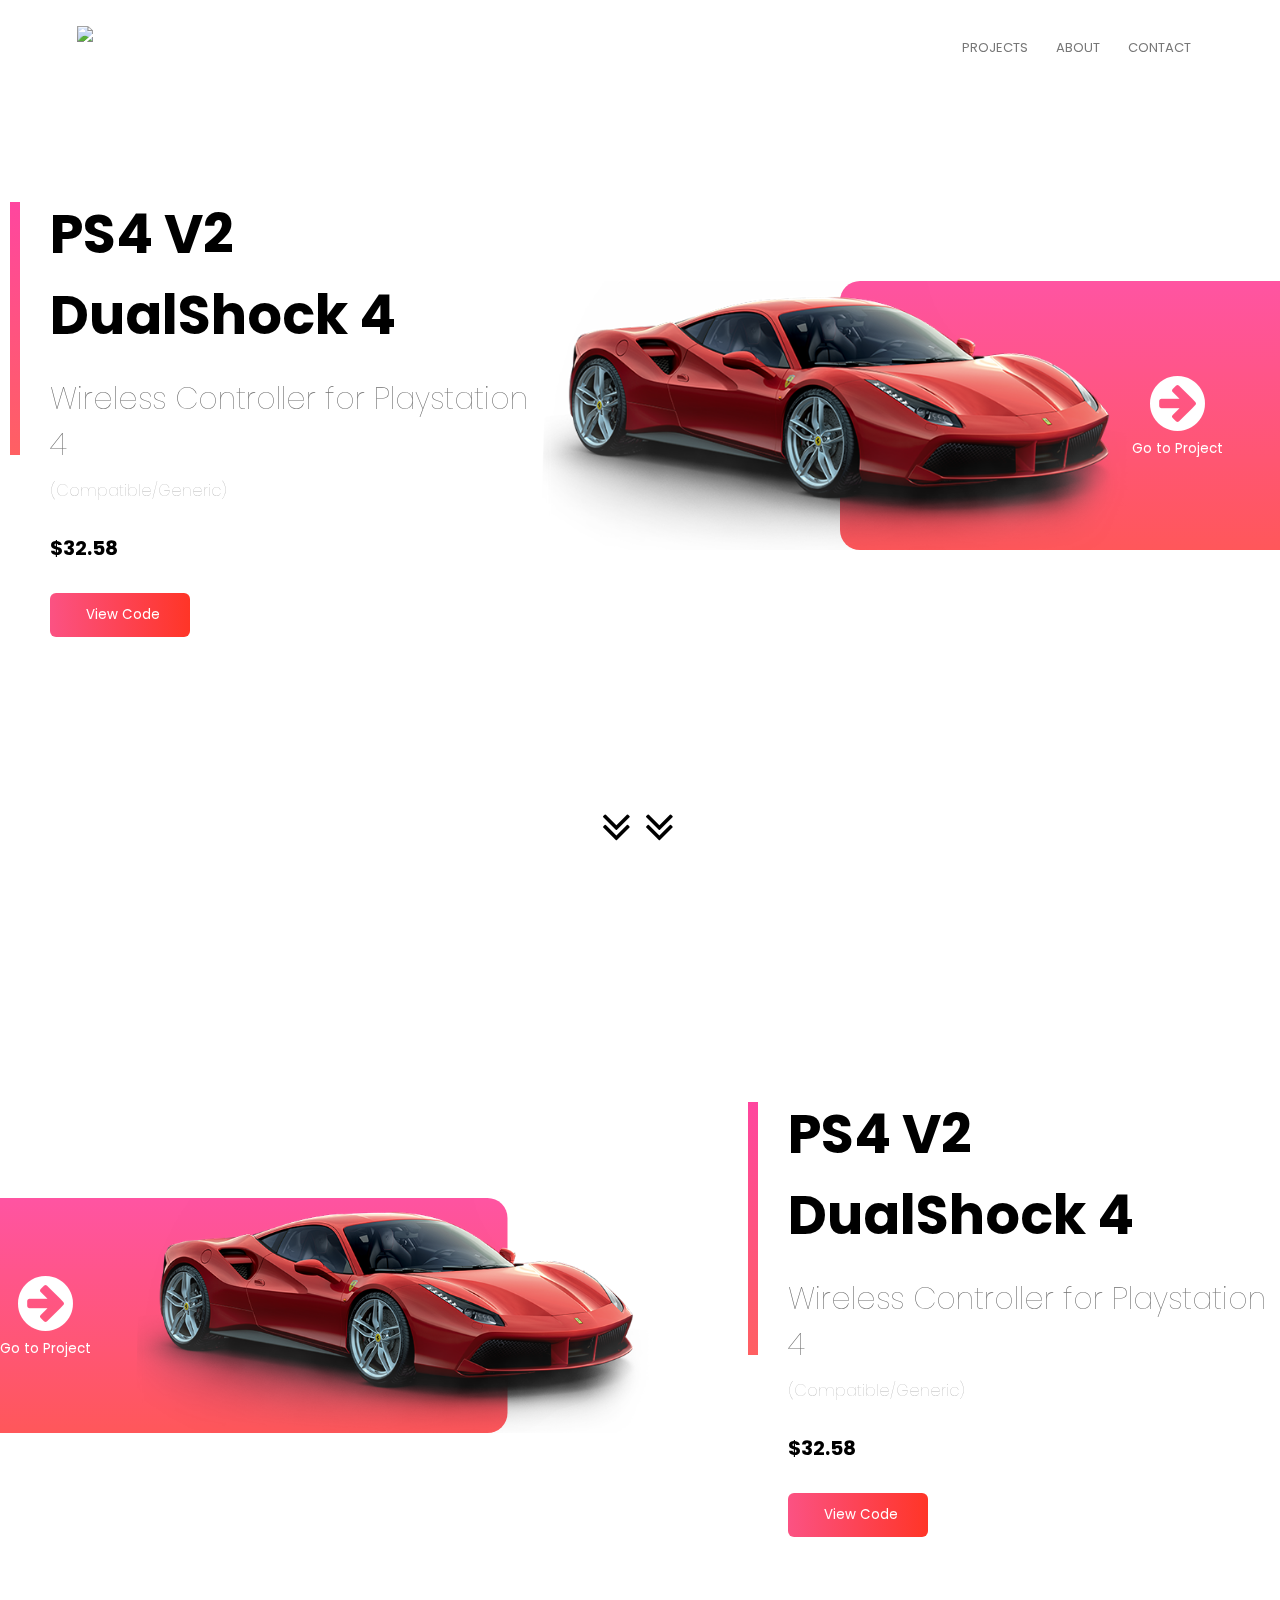
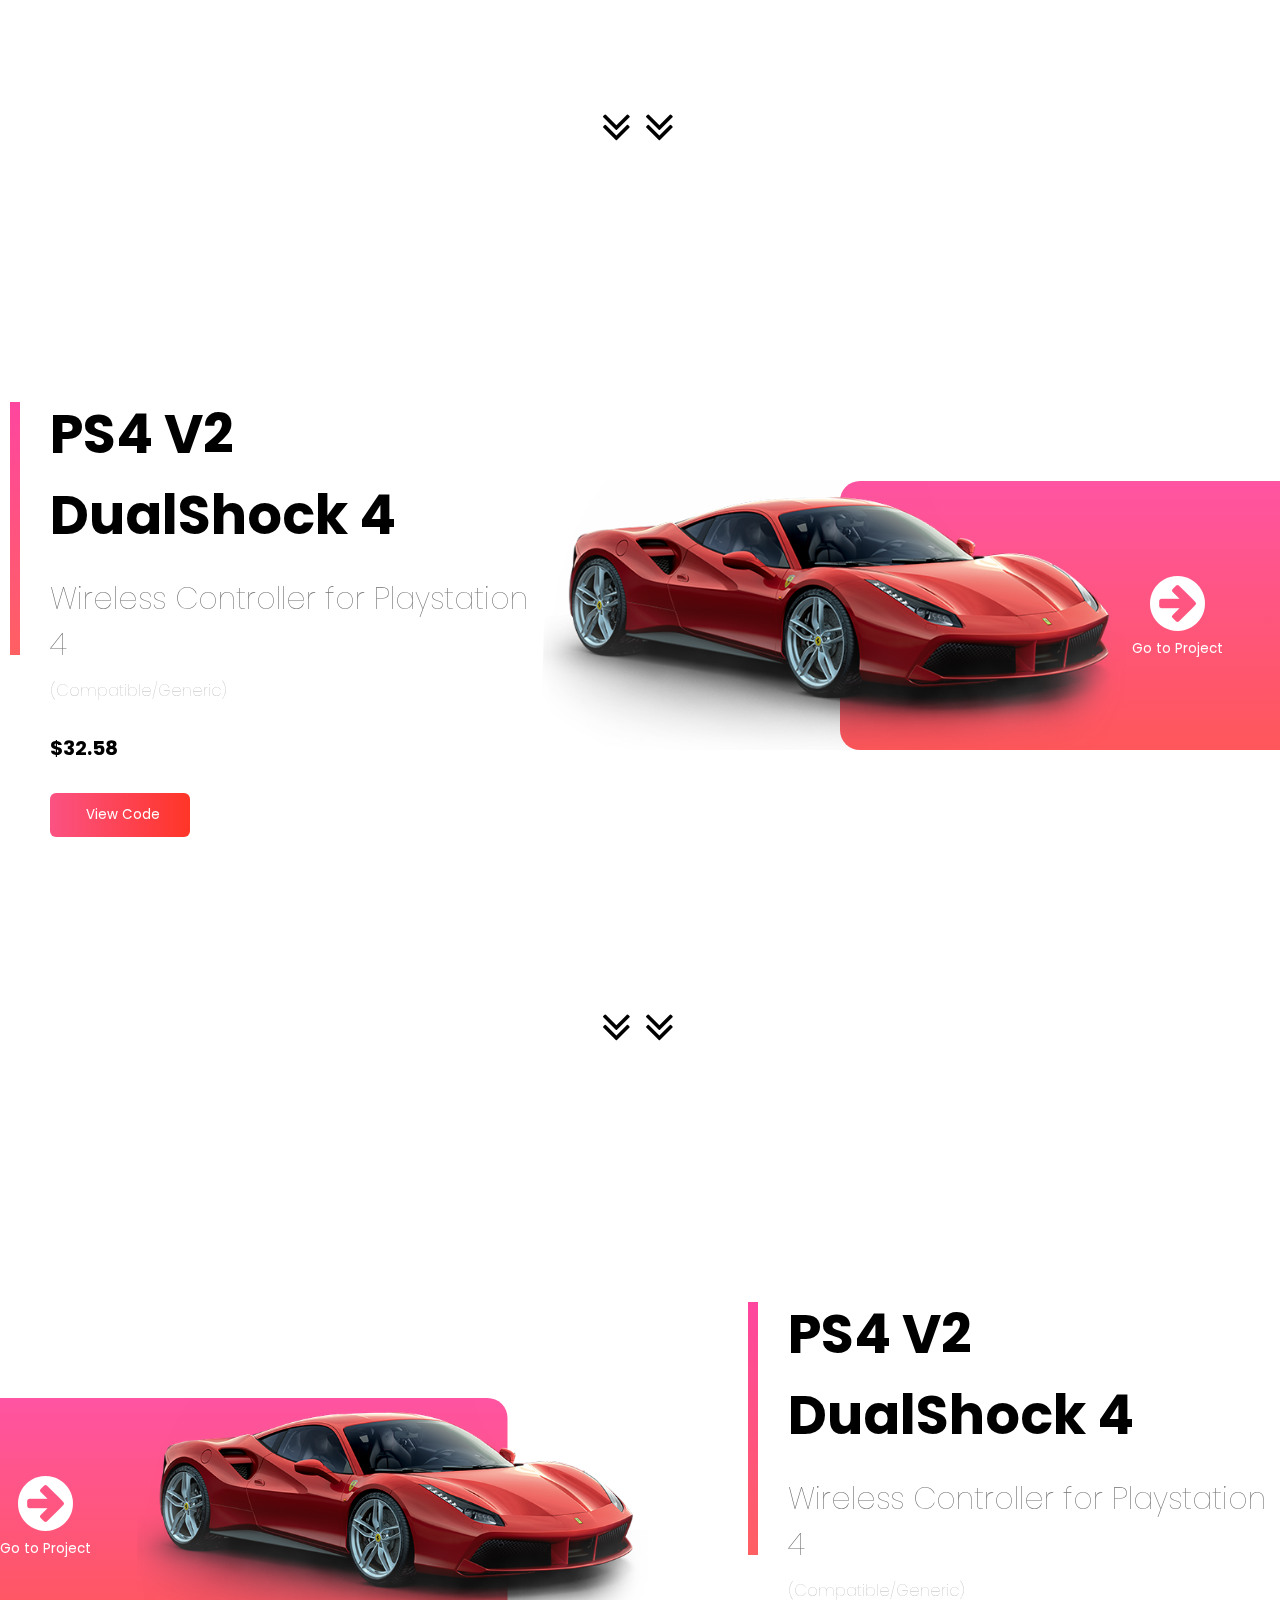
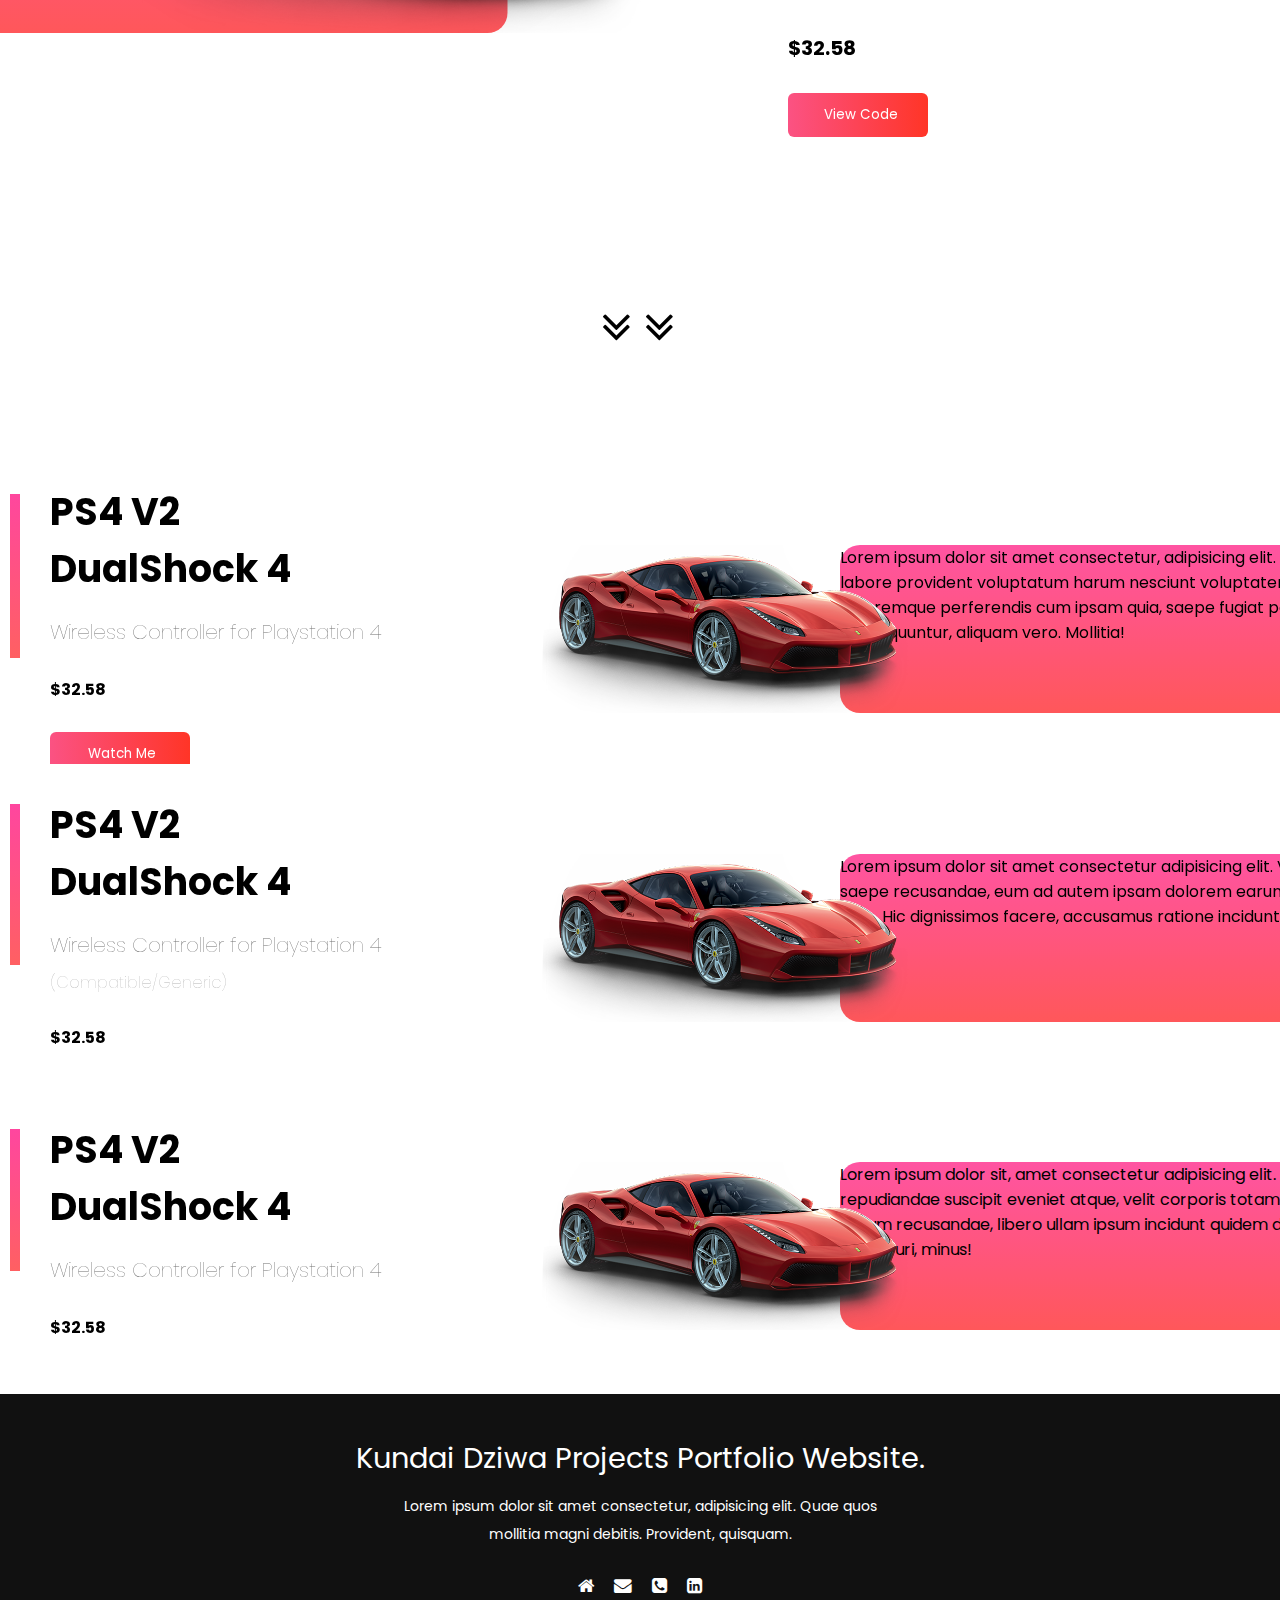
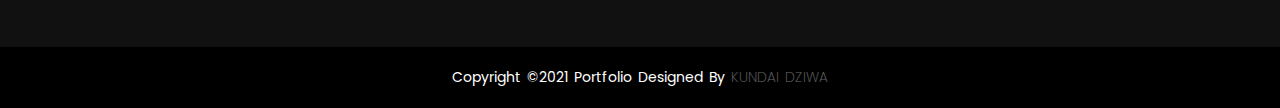
==== src/portfolio.html @ cc602b7a "Entire Protfolio structure complete, responsive as well. Just need to include valid content." ====
<!DOCTYPE html>
<html lang="en">
<head>
    <meta charset="UTF-8">
    <meta http-equiv="X-UA-Compatible" content="IE=edge">
    <meta name="viewport" content="width=device-width, initial-scale=1.0">
    <title>Portfolio</title>
    <link rel="stylesheet" href="port_style.css">
    <script src="port.js"></script>
    <!-- Icons -->
    <link rel="stylesheet" href="https://cdn.jsdelivr.net/npm/@fortawesome/fontawesome-free@5.15.3/css/fontawesome.min.css">
    <link rel="stylesheet" href="https://cdnjs.cloudflare.com/ajax/libs/font-awesome/4.7.0/css/font-awesome.min.css">
    <!-- Fonts -->
    <link rel="preconnect" href="https://fonts.googleapis.com"> 
    <link rel="preconnect" href="https://fonts.gstatic.com" crossorigin> 
    <link href="https://fonts.googleapis.com/css2?family=Poppins:ital,wght@0,300;1,400&display=swap" rel="stylesheet">
</head>
<body>
    <!-- Nav Bar -->
    <nav>
        <a href="index.html"><img src="/Images/icons/home.png"></a>
        <div class="nav-links">
            <ul id="menuList">
                <li><a href="">PROJECTS</a></li>
                <li><a href="">ABOUT</a></li>
                <li><a href="">CONTACT</a></li>
            </ul>
        </div>
        <i class="fa fa-bars" aria-hidden="true" onclick="toggleMenu();"></i>
    </nav>
    <section class="Projects proj1">
        <div class="row">
            <div class="col-1">
                <h2>PS4 V2<br>DualShock 4</h2>
                <h3>Wireless Controller for Playstation 4</h3>
                <p>(Compatible/Generic)</p>
                <h4>$32.58</h4>
                <button class="proj-btn" type="button">View Code<i class="fa fa-github" aria-hidden="true"></i></button>
            </div>
            <div class="col-2">
                <img src="../Images/ferrari.png" class="car">
                <div class="color-box"></div>
                <div class="try-btn">
                    <i class="fa fa-arrow-circle-right" aria-hidden="true"></i>
                    <p><small>Go to Project</small></p>
                </div>
            </div>
        </div>
        <div class="next-btn">
            <i class="fa fa-angle-double-down" aria-hidden="true"></i>
            <i class="fa fa-angle-double-down" aria-hidden="true"></i>
        </div>
    </section>
    <section class="Projects proj2">
        <div class="row">
            <div class="col1-rev">
                <h2>PS4 V2<br>DualShock 4</h2>
                <h3>Wireless Controller for Playstation 4</h3>
                <p>(Compatible/Generic)</p>
                <h4>$32.58</h4>
                <button class="proj-btn" type="button">View Code<i class="fa fa-github" aria-hidden="true"></i></button>
            </div>
            <div class="col2-rev">
                <img src="../Images/ferrari.png" class="car">
                <div class="color-box"></div>
                <div class="try-btn">
                    <i class="fa fa-arrow-circle-right" aria-hidden="true"></i>
                    <p><small>Go to Project</small></p>
                </div>
            </div>
        </div>
        <div class="next-btn nb2">
            <i class="fa fa-angle-double-down" aria-hidden="true"></i>
            <i class="fa fa-angle-double-down" aria-hidden="true"></i>
        </div>
    </section>
    <section class="Projects proj3">
        <div class="row">
            <div class="col-1">
                <h2>PS4 V2<br>DualShock 4</h2>
                <h3>Wireless Controller for Playstation 4</h3>
                <p>(Compatible/Generic)</p>
                <h4>$32.58</h4>
                <button class="proj-btn" type="button">View Code<i class="fa fa-github" aria-hidden="true"></i></button>
            </div>
            <div class="col-2">
                <img src="../Images/ferrari.png" class="car">
                <div class="color-box"></div>
                <div class="try-btn">
                    <i class="fa fa-arrow-circle-right" aria-hidden="true"></i>
                    <p><small>Go to Project</small></p>
                </div>
            </div>
        </div>
        <div class="next-btn nb3">
            <i class="fa fa-angle-double-down" aria-hidden="true"></i>
            <i class="fa fa-angle-double-down" aria-hidden="true"></i>
        </div>
    </section>
    <section class="Projects proj4">
        <div class="row">
            <div class="col1-rev">
                <h2>PS4 V2<br>DualShock 4</h2>
                <h3>Wireless Controller for Playstation 4</h3>
                <p>(Compatible/Generic)</p>
                <h4>$32.58</h4>
                <button class="proj-btn" type="button">View Code<i class="fa fa-github" aria-hidden="true"></i></button>
            </div>
            <div class="col2-rev">
                <img src="../Images/ferrari.png" class="car">
                <div class="color-box"></div>
                <div class="try-btn">
                    <i class="fa fa-arrow-circle-right" aria-hidden="true"></i>
                    <p><small>Go to Project</small></p>
                </div>
            </div>
        </div>
        <div class="next-btn nb4">
            <i class="fa fa-angle-double-down" aria-hidden="true"></i>
            <i class="fa fa-angle-double-down" aria-hidden="true"></i>
        </div>
    </section>
    <section class="Projects about">
        <div class="row-about soc-row">
            <div class="col-desc">
                <h2>PS4 V2<br>DualShock 4</h2>
                <h3>Wireless Controller for Playstation 4</h3>
                <h4>$32.58</h4>
                <button class="watch-btn" type="button">Watch Me<i class="fa fa-youtube-play" aria-hidden="true"></i></button>
            </div>
            <div class="col-info">
                <img src="../Images/ferrari.png" class="car">
                <div class="color-box">
                    <p>Lorem ipsum dolor sit amet consectetur, adipisicing elit. Ex necessitatibus labore provident voluptatum harum nesciunt voluptatem similique iure, doloremque perferendis cum ipsam quia, saepe fugiat pariatur consequuntur, aliquam vero. Mollitia!</p>
                </div>
            </div>
        </div>
        <div class="row-about engg-row">
            <div class="col-desc">
                <h2>PS4 V2<br>DualShock 4</h2>
                <h3>Wireless Controller for Playstation 4</h3>
                <p>(Compatible/Generic)</p>
                <h4>$32.58</h4>
            </div>
            <div class="col-info">
                <img src="../Images/ferrari.png" class="car">
                <div class="color-box">
                    <p>Lorem ipsum dolor sit amet consectetur adipisicing elit. Velit repellat saepe recusandae, eum ad autem ipsam dolorem earum maxime vero alias. Hic dignissimos facere, accusamus ratione incidunt architecto ex in.</p>
                </div>
            </div>
        </div>
        <div class="row-about hob-row">
            <div class="col-desc">
                <h2>PS4 V2<br>DualShock 4</h2>
                <h3>Wireless Controller for Playstation 4</h3>
                <h4>$32.58</h4>
            </div>
            <div class="col-info">
                <img src="../Images/ferrari.png" class="car">
                <div class="color-box">
                    <p>Lorem ipsum dolor sit, amet consectetur adipisicing elit. Minima ea repudiandae suscipit eveniet atque, velit corporis totam est provident harum recusandae, libero ullam ipsum incidunt quidem doloribus dolore! Excepturi, minus!</p>
                </div>
            </div>
        </div>
    </section>

    <!-- Footer section -->
    <footer>
        <div class="footer-content" id="foot">
            <h3>Kundai Dziwa Projects Portfolio Website.</h3>
            <p>Lorem ipsum dolor sit amet consectetur, adipisicing elit. Quae quos mollitia magni debitis. Provident, quisquam.</p>
            <ul class="socials">
                <li><a href="#"><i class="fa fa-home" aria-hidden="true"></i></a></li>
                <li><a href="#"><i class="fa fa-envelope" aria-hidden="true"></i></a></li>
                <li><a href="#"><i class="fa fa-phone-square" aria-hidden="true"></i></a></li>
                <li><a href="#"><i class="fa fa-linkedin-square" aria-hidden="true"></i></a></li>
            </ul>
        </div>
        <div class="footer-bottom">
            <p>copyright &copy;2021 Portfolio Designed by <span>Kundai Dziwa</p>
        </div>
    </footer>
</body>
</html>
---- src/port_style.css ----
*{
    margin: 0;
    padding: 0;
    font-family: 'Poppins', sans-serif;
}

/* ----- Navigation bar ----- */
nav img{
    width: 50px;
    position: fixed;
    z-index: 10;
}
nav{
    display: flex;
    padding: 2% 6%;
    justify-content: space-between;
}
.nav-links{
    flex: 1;
    text-align: right;
    z-index: 15;
}
.nav-links ul li{
    list-style: none;
    display: inline-block;
    padding: 8px 12px;
    position: relative;
}
.nav-links ul li a{
    color: #777;
    text-decoration: none;
    font-size: 13px;
}
.nav-links ul li::after{
    content: '';
    width: 0%;
    height: 2px;
    background: #ff5ea2;
    display: block;
    margin: auto;
    transition: 0.5s;
}
.nav-links ul li:hover::after{
    width: 100%;
}
nav .fa-bars{
    display: none;
}

/* ---------------------------- */
/* ----- Projects Section ----- */
/* ---------------------------- */

/* Project 1 */
.Projects{
    width: 100%;
    height: 100vh;
    overflow: hidden
}
.row{
    display: flex;
    justify-content: space-between;
    align-items: center;
    margin: 100px 0;
    overflow-x: hidden;
}
.col-1{
    flex-basis: 40%;
    position: relative;
    margin-left: 3.125rem;
}
.col-1 h2{
    font-size: 3.375rem;
}
.col-1 h3{
    font-size: 1.875rem;
    color: #707070;
    font-weight: 100;
    margin: 1.25rem 0 0.625rem;
}
.col-1 p{
    font-size: 1rem;
    color: #b7b7b7;
    font-weight: 100;
}
.col-1 h4{
    margin: 1.875rem 0;
    font-size: 1.25rem;
}
.proj-btn {
    width: 8.75rem;
    border: 0;
    padding: 0.75rem 0.625rem;
    outline: none;
    color: #fff;
    background: linear-gradient(to right, #fb5283, #ff3527);
    border-radius: 6px;
    cursor: pointer;
    transition: width 0.5s;
}
.proj-btn i{
    font-size: 1rem;
    margin-left: -1.25rem;
    visibility: hidden;
}
.proj-btn:hover i{
    visibility: visible;
    margin-left: 1.25rem;
}
.proj-btn:hover{
    width: 10rem;
}
.col-1::after{
    content: '';
    width: 0.625rem;
    height: 57%;
    background: linear-gradient(#ff469f, #ff6062);
    position: absolute;
    left: -2.5rem;
    top: 0.5rem;
}
.col-2{
    position: relative;
    flex-basis: 60%;
    display: flex;
    align-items: center;
}
.col-2 .car{
    width: 80%;
}
.color-box{
    position: absolute;
    right: 0;
    top: 0;
    background: linear-gradient(#ff54a2, #ff575a);
    border-radius: 20px 0 0 20px;
    height: 100%;
    width: 80%;
    z-index: -1;
    transform: translateX(9.375rem);
}
.try-btn{
    color: #fff;
    text-align: center;
    cursor: pointer;
}
.try-btn i{
    font-size: 4rem;
}
.next-btn{
    text-align: center;
    letter-spacing: 0.25rem;
    cursor: pointer;
    width: 100%;
    position: absolute;
    bottom: 0;
    margin-bottom: 3rem;
}
.next-btn i{
    font-size: 3rem;
    transition: 0.5s ease-in-out;
}
.next-btn:hover i{
    color: #ff575a;
    font-size: 3.5rem;
}

@media only screen and (max-width:700px){
    .nav-links ul{
        width: 100%;
        background: linear-gradient(#ff54a2, #ff575a);
        position: absolute;
        top: 3.5rem;
        right: 0;
        z-index: 2;
    }
    .nav-links ul li{
        display: block;
        margin-top: 0.625rem;
        margin-bottom: 0.625rem;
    }
    .nav-links ul li a{
        color: #fff;
    }
    nav .fa-bars{
        display: block;
    }
    #menuList{
        max-height: 0rem;
        overflow: hidden;
        transition: 0.5s ease-in-out;
    }
    .row{
        flex-direction: column-reverse;
        margin: 3.125rem 0; 
    }
    .col-2{
        flex-basis: 100%;
        margin-bottom: 3.125rem;
    }
    .col-2 .car{
        width: 66%;
    }
    .color-box{
        transform: translateX(4.6875rem);
    }
    .col-1{
        flex-basis: 100%;
    }
    .col-1 h2{
        font-size: 2rem;
    }
}
/* Project 2 */
.col1-rev{
    flex-basis: 40%;
    position: relative;
    margin-left: 3.125rem;
    transform: translateX(150%);
}
.col1-rev h2{
    font-size: 3.375rem;
}
.col1-rev h3{
    font-size: 1.875rem;
    color: #707070;
    font-weight: 100;
    margin: 1.25rem 0 0.625rem;
}
.col1-rev p{
    font-size: 1rem;
    color: #b7b7b7;
    font-weight: 100;
}
.col1-rev h4{
    margin: 1.875rem 0;
    font-size: 1.25rem;
}
.col1-rev::after{
    content: '';
    width: 0.625rem;
    height: 57%;
    background: linear-gradient(#ff469f, #ff6062);
    position: absolute;
    left: -2.5rem;
    top: 0.5rem;
}
.col2-rev{
    position: relative;
    flex-basis: 60%;
    display: flex;
    align-items: center;
    transform: translateX(-125%);
}
.col2-rev .car{
    width: 70%;
    transform: translateX(100%);
}
.col2-rev .color-box{
    position: absolute;
    right: 0;
    top: 0;
    background: linear-gradient(#ff54a2, #ff575a);
    border-radius: 0 20px 20px 0;
    height: 100%;
    width: 80%;
    z-index: -1;
    transform: translateX(9.375rem);
}
.col2-rev .try-btn{
    color: #fff;
    text-align: center;
    cursor: pointer;
    transform: translateX(-150%);
}
.nb2{
    position: absolute;
    bottom: -100%;
}
@media only screen and (max-width:700px){
    .col2-rev{
        flex-basis: 100%;
        margin-bottom: 3.125rem;
    }
    .col2-rev .car{
        width: 66%;
    }
    .col2-rev .color-box{
        transform: translateX(4.6875rem);
    }
    .col1-rev{
        flex-basis: 100%;
    }
    .col1-rev h2{
        font-size: 2rem;
    }
}
/* Project 3 */
.nb3{
    position: absolute;
    bottom: -200%;
}
/* Project 4 */
.nb4{
    position: absolute;
    bottom: -300%;
}

/* ----------------- */
/* ----- About ----- */
/* ----------------- */
.row-about{
    display: flex;
    justify-content: space-between;
    align-items: center;
    overflow-x: hidden;
    position: relative;
    height: 30%;
    width: 100%;
    margin-bottom: 3%;
}
.col-desc{
    flex-basis: 40%;
    position: relative;
    margin-left: 3.125rem;
}
.col-desc h2{
    font-size: 2.375rem;
}
.col-desc h3{
    font-size: 1.275rem;
    color: #707070;
    font-weight: 100;
    margin: 1.25rem 0 0.625rem;
}
.col-desc p{
    font-size: 1rem;
    color: #b7b7b7;
    font-weight: 100;
}
.col-desc h4{
    margin: 1.875rem 0;
    font-size: 1rem;
}
.watch-btn {
    width: 8.75rem;
    border: 0;
    padding: 0.75rem 0.625rem;
    outline: none;
    color: #fff;
    background: linear-gradient(to right, #fb5283, #ff3527);
    border-radius: 6px;
    cursor: pointer;
    transition: width 0.5s;
}
.watch-btn i{
    font-size: 1rem;
    margin-left: -1.25rem;
    visibility: hidden;
}
.watch-btn:hover i{
    visibility: visible;
    margin-left: 1.25rem;
}
.watch-btn:hover{
    width: 10rem;
}
.col-desc::after{
    content: '';
    width: 0.625rem;
    height: 57%;
    background: linear-gradient(#ff469f, #ff6062);
    position: absolute;
    left: -2.5rem;
    top: 0.5rem;
}
.col-info{
    position: relative;
    flex-basis: 60%;
    display: flex;
    align-items: center;
}
.col-info .car{
    width: 50%;
}
.col-info .color-box{
    position: absolute;
    right: 0;
    top: 0;
    background: linear-gradient(#ff54a2, #ff575a);
    border-radius: 20px 0 0 20px;
    height: 100%;
    width: 80%;
    z-index: -1;
    transform: translateX(9.375rem);
}

/* ------------------- */
/* ----- Contact ----- */
/* ------------------- */
/* ----- Footer Section ----- */
footer{
    background: #111;
    height: auto;
    width: 100vw;
    padding-top: 40px;
    color: #fff;
    position:relative;
}
.footer-content{
    display: flex;
    align-items: center;
    justify-content: center;
    flex-direction: column;
    text-align: center;
}
.footer-content h3{
    font-size: 1.8rem;
    font-weight: 400;
    text-transform: capitalize;
    line-height: 3rem;
}
.footer-content p{
    max-width: 500px;
    margin: 10px auto;
    line-height: 28px;
    font-size: 14px;
}
.socials{
    list-style: none;
    display: flex;
    align-items: center;
    justify-content: center;
    margin: 1rem 0 3rem 0;
}
.socials li{
    margin: 0 10px;
}
.socials a{
    text-decoration: none;
    color: #fff;
}
.socials a i{
    font-size: 1.1rem;
    transition: color .4s ease;
}
.socials a:hover i{
    color: aqua;
}
.footer-bottom{
    background: #000;
    width: 100vw;
    padding: 20px 0;
    text-align: center;
}
.footer-bottom p{
    font-size: 14px;
    word-spacing: 2px;
    text-transform: capitalize;
}
.footer-bottom span{
    text-transform: uppercase;
    opacity: .4;
    font-weight: 200;
}
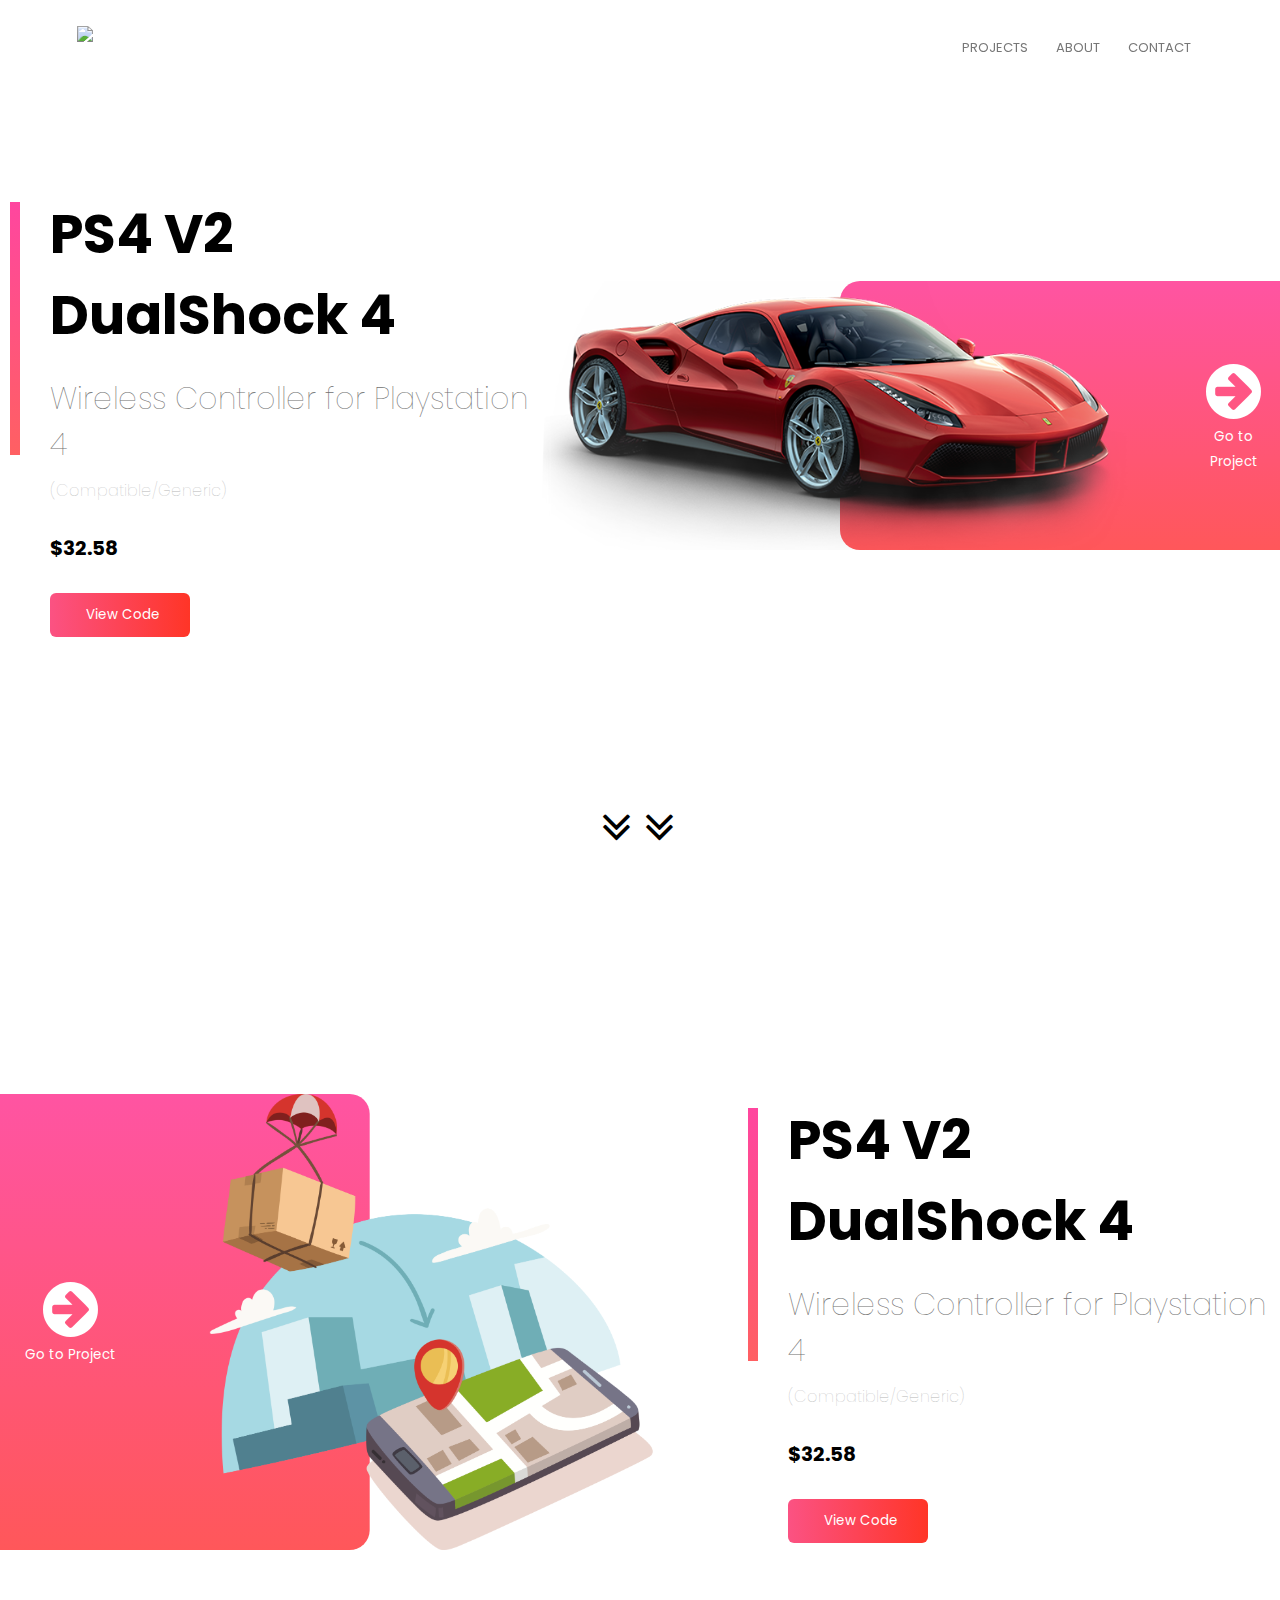
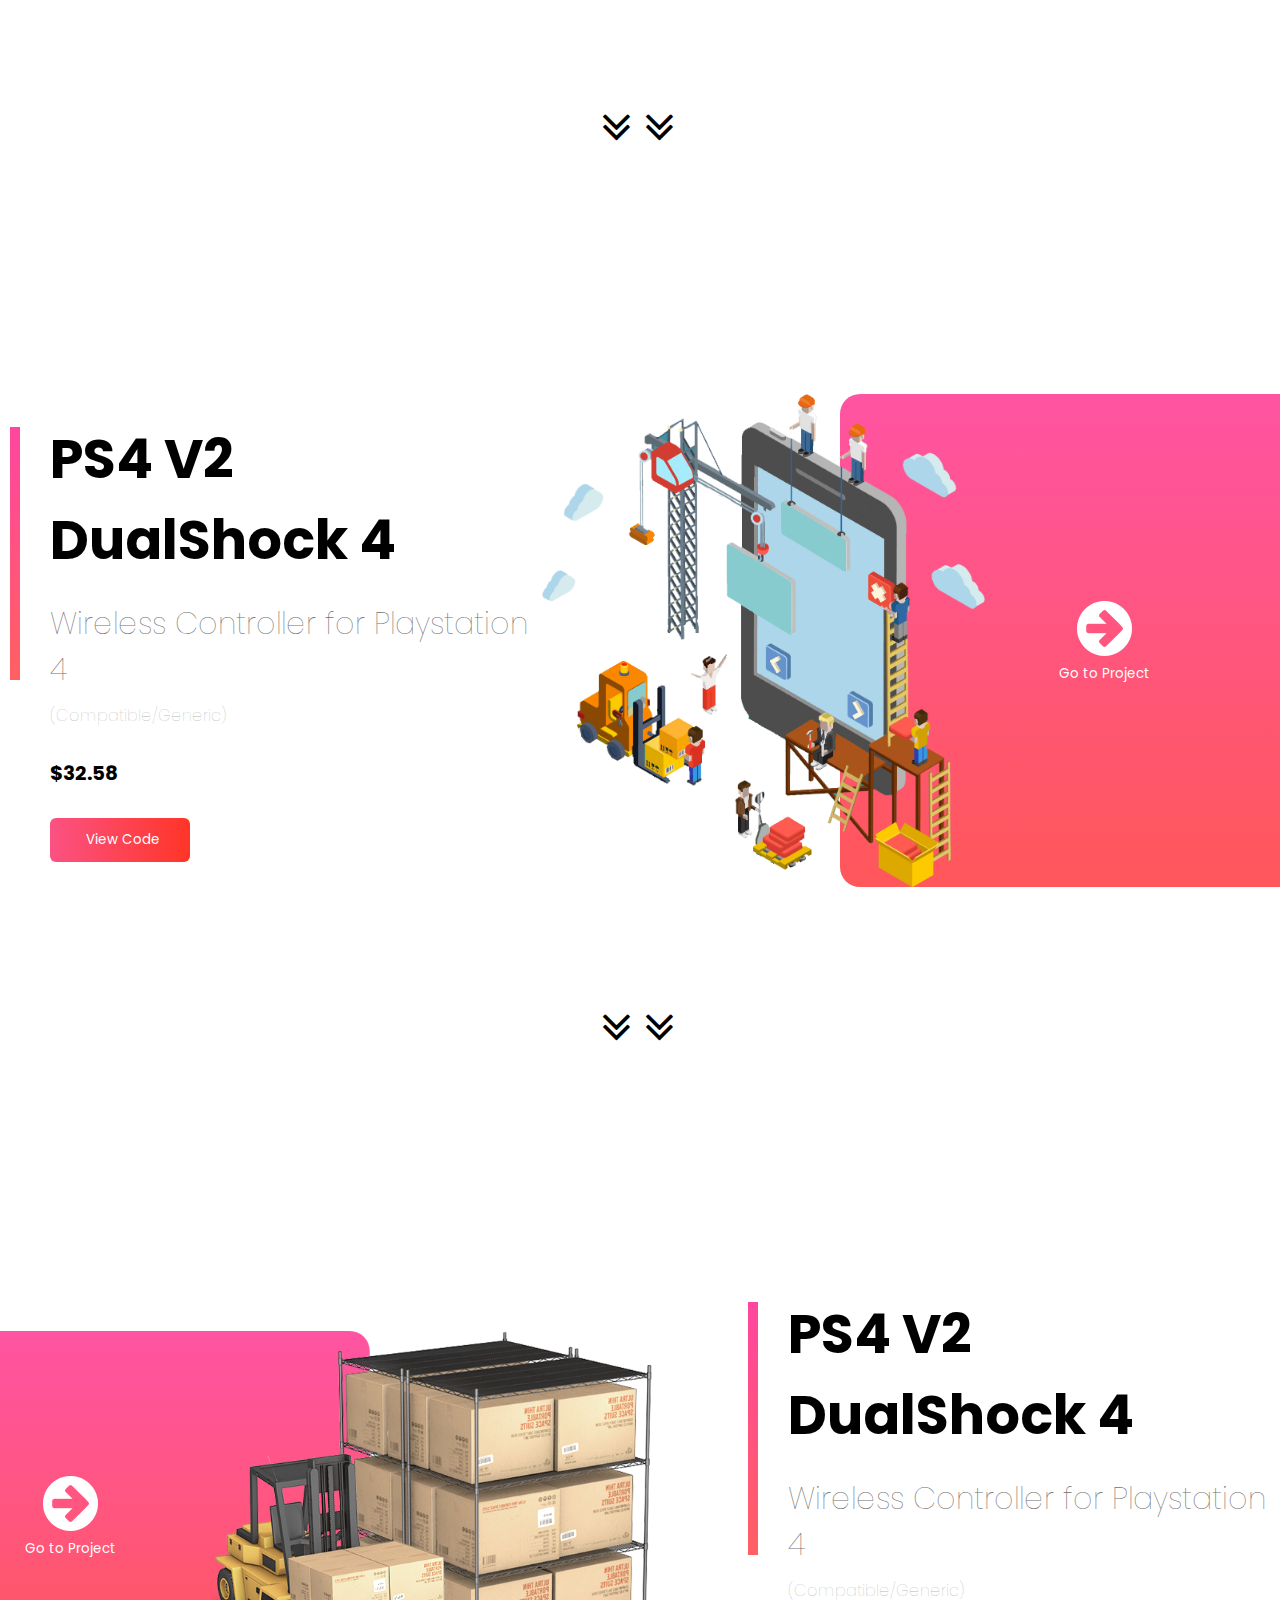
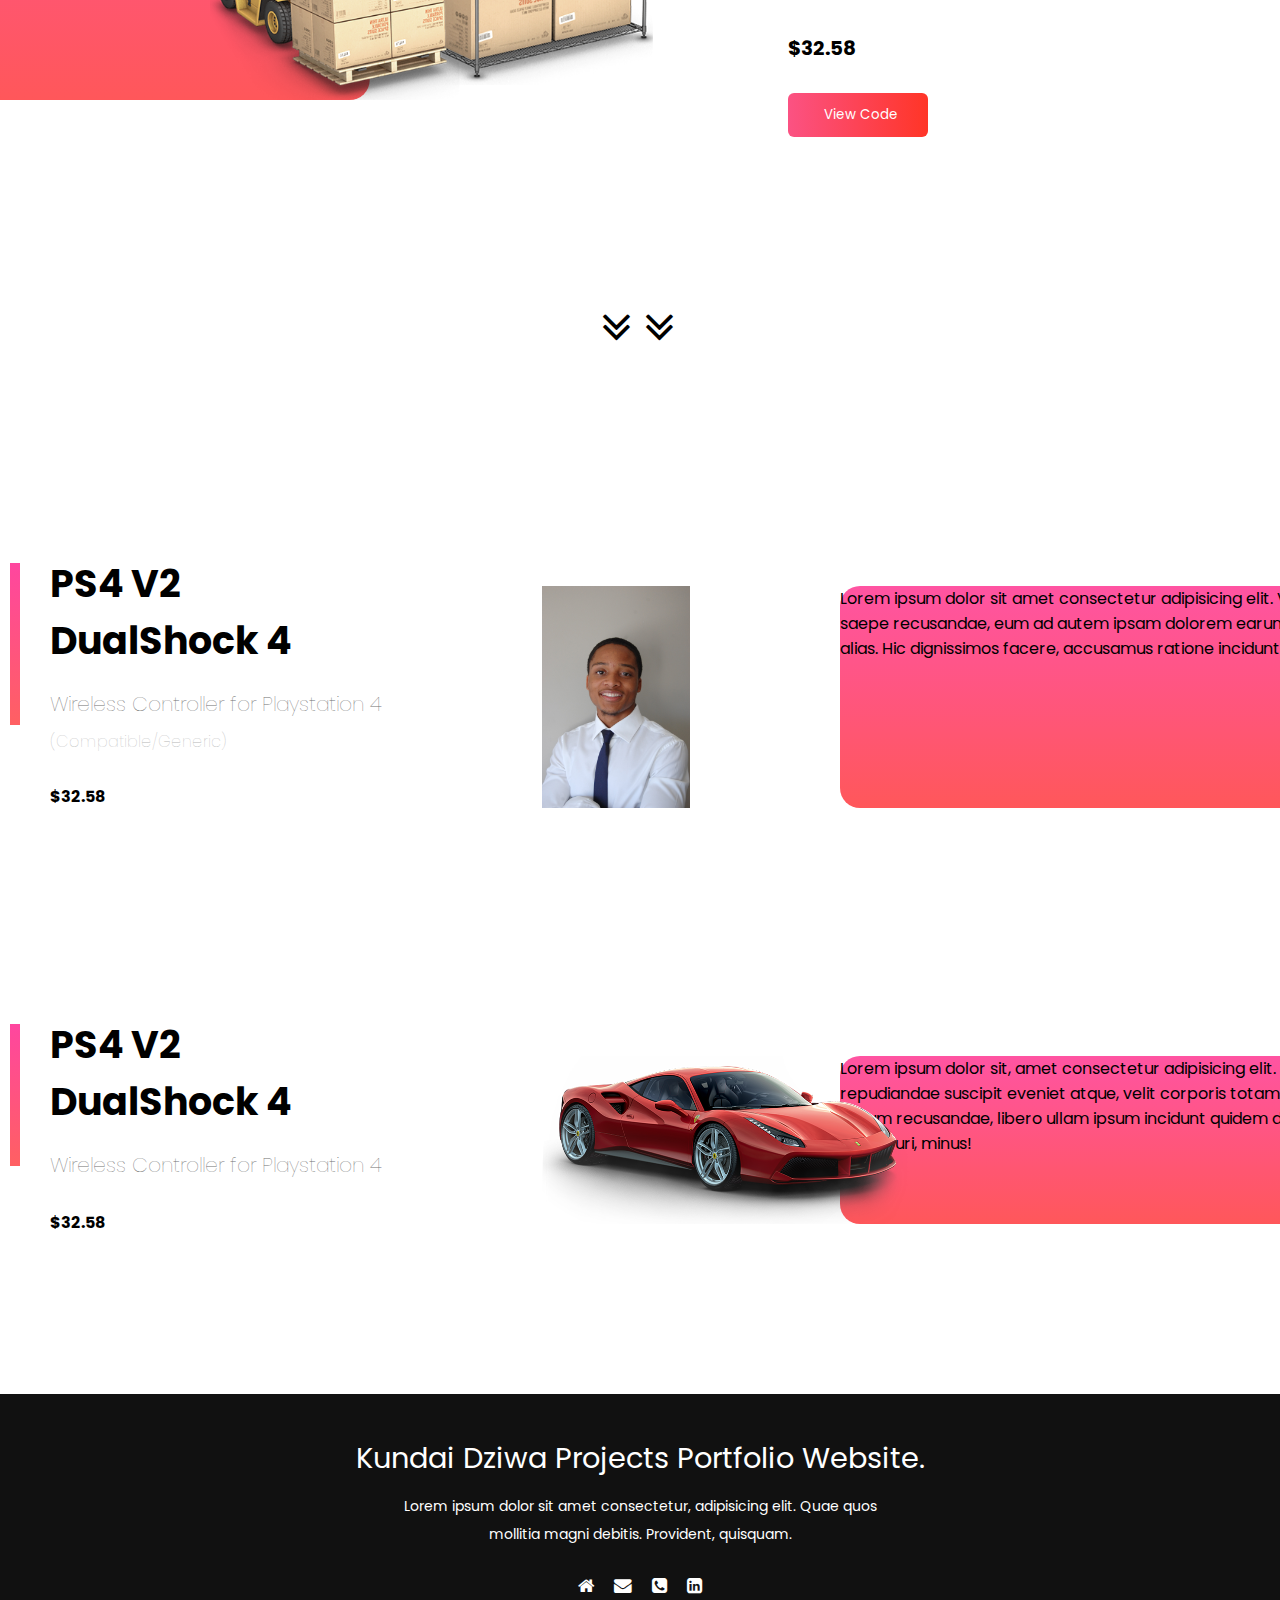
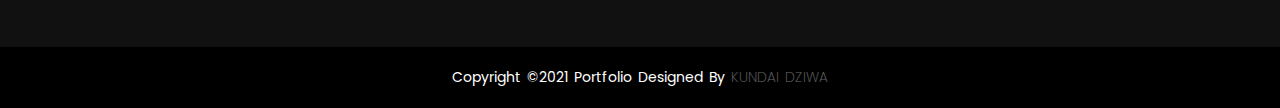
==== commit 4e4eb288: "Structure complete, just need to change lorem texts." ====
--- a/src/portfolio.html
+++ b/src/portfolio.html
@@ -28,6 +28,8 @@
         </div>
         <i class="fa fa-bars" aria-hidden="true" onclick="toggleMenu();"></i>
     </nav>
+
+    <!-- Sections for Projects -->
     <section class="Projects proj1">
         <div class="row">
             <div class="col-1">
@@ -40,7 +42,7 @@
             <div class="col-2">
                 <img src="../Images/ferrari.png" class="car">
                 <div class="color-box"></div>
-                <div class="try-btn">
+                <div class="try-btn try-dev">
                     <i class="fa fa-arrow-circle-right" aria-hidden="true"></i>
                     <p><small>Go to Project</small></p>
                 </div>
@@ -61,7 +63,7 @@
                 <button class="proj-btn" type="button">View Code<i class="fa fa-github" aria-hidden="true"></i></button>
             </div>
             <div class="col2-rev">
-                <img src="../Images/ferrari.png" class="car">
+                <img src="../Images/delivery.png" class="delivery">
                 <div class="color-box"></div>
                 <div class="try-btn">
                     <i class="fa fa-arrow-circle-right" aria-hidden="true"></i>
@@ -84,9 +86,9 @@
                 <button class="proj-btn" type="button">View Code<i class="fa fa-github" aria-hidden="true"></i></button>
             </div>
             <div class="col-2">
-                <img src="../Images/ferrari.png" class="car">
+                <img src="../Images/Phone_dev.png" class="dev">
                 <div class="color-box"></div>
-                <div class="try-btn">
+                <div class="try-btn try-dev">
                     <i class="fa fa-arrow-circle-right" aria-hidden="true"></i>
                     <p><small>Go to Project</small></p>
                 </div>
@@ -107,7 +109,7 @@
                 <button class="proj-btn" type="button">View Code<i class="fa fa-github" aria-hidden="true"></i></button>
             </div>
             <div class="col2-rev">
-                <img src="../Images/ferrari.png" class="car">
+                <img src="../Images/inventory.png" class="inventory">
                 <div class="color-box"></div>
                 <div class="try-btn">
                     <i class="fa fa-arrow-circle-right" aria-hidden="true"></i>
@@ -120,22 +122,9 @@
             <i class="fa fa-angle-double-down" aria-hidden="true"></i>
         </div>
     </section>
+    <!-- About section -->
     <section class="Projects about">
-        <div class="row-about soc-row">
-            <div class="col-desc">
-                <h2>PS4 V2<br>DualShock 4</h2>
-                <h3>Wireless Controller for Playstation 4</h3>
-                <h4>$32.58</h4>
-                <button class="watch-btn" type="button">Watch Me<i class="fa fa-youtube-play" aria-hidden="true"></i></button>
-            </div>
-            <div class="col-info">
-                <img src="../Images/ferrari.png" class="car">
-                <div class="color-box">
-                    <p>Lorem ipsum dolor sit amet consectetur, adipisicing elit. Ex necessitatibus labore provident voluptatum harum nesciunt voluptatem similique iure, doloremque perferendis cum ipsam quia, saepe fugiat pariatur consequuntur, aliquam vero. Mollitia!</p>
-                </div>
-            </div>
-        </div>
-        <div class="row-about engg-row">
+        <div class="row-about drone-row">
             <div class="col-desc">
                 <h2>PS4 V2<br>DualShock 4</h2>
                 <h3>Wireless Controller for Playstation 4</h3>
@@ -143,7 +132,7 @@
                 <h4>$32.58</h4>
             </div>
             <div class="col-info">
-                <img src="../Images/ferrari.png" class="car">
+                <img src="../Images/headshot.JPG" class="aero">
                 <div class="color-box">
                     <p>Lorem ipsum dolor sit amet consectetur adipisicing elit. Velit repellat saepe recusandae, eum ad autem ipsam dolorem earum maxime vero alias. Hic dignissimos facere, accusamus ratione incidunt architecto ex in.</p>
                 </div>
@@ -156,7 +145,7 @@
                 <h4>$32.58</h4>
             </div>
             <div class="col-info">
-                <img src="../Images/ferrari.png" class="car">
+                <img src="../Images/ferrari.png" class="arduino">
                 <div class="color-box">
                     <p>Lorem ipsum dolor sit, amet consectetur adipisicing elit. Minima ea repudiandae suscipit eveniet atque, velit corporis totam est provident harum recusandae, libero ullam ipsum incidunt quidem doloribus dolore! Excepturi, minus!</p>
                 </div>
--- a/src/port_style.css
+++ b/src/port_style.css
@@ -194,6 +194,24 @@
         flex-direction: column-reverse;
         margin: 3.125rem 0; 
     }
+    .col-1 h2{
+        font-size: 2.375rem;
+    }
+    .col-1 h3{
+        font-size: 1rem;
+        color: #707070;
+        font-weight: 100;
+        margin: 1.25rem 0 0.625rem;
+    }
+    .col-1 p{
+        font-size: 0.8rem;
+        color: #b7b7b7;
+        font-weight: 100;
+    }
+    .col-1 h4{
+        margin: 1.0rem 0;
+        font-size: 1.25rem;
+    }
     .col-2{
         flex-basis: 100%;
         margin-bottom: 3.125rem;
@@ -201,6 +219,9 @@
     .col-2 .car{
         width: 66%;
     }
+    .col-2 .dev{
+        width: 66%;
+    }
     .color-box{
         transform: translateX(4.6875rem);
     }
@@ -209,6 +230,9 @@
     }
     .col-1 h2{
         font-size: 2rem;
+    }
+    .next-btn {
+        display: none;
     }
 }
 /* Project 2 */
@@ -250,11 +274,11 @@
     flex-basis: 60%;
     display: flex;
     align-items: center;
-    transform: translateX(-125%);
-}
-.col2-rev .car{
-    width: 70%;
-    transform: translateX(100%);
+    transform: translateX(-135%);
+}
+.col2-rev .delivery{
+    width: 60%;
+    transform: translateX(150%);
 }
 .col2-rev .color-box{
     position: absolute;
@@ -265,13 +289,13 @@
     height: 100%;
     width: 80%;
     z-index: -1;
-    transform: translateX(9.375rem);
+    transform: translateX(5.375rem);
 }
 .col2-rev .try-btn{
     color: #fff;
     text-align: center;
     cursor: pointer;
-    transform: translateX(-150%);
+    margin: 5%;
 }
 .nb2{
     position: absolute;
@@ -279,31 +303,64 @@
 }
 @media only screen and (max-width:700px){
     .col2-rev{
+        transform: translateX(-50%);
         flex-basis: 100%;
         margin-bottom: 3.125rem;
     }
-    .col2-rev .car{
+    .col2-rev .delivery{
+        width: 66%;
+    }
+    .col2-rev .inventory{
         width: 66%;
     }
     .col2-rev .color-box{
         transform: translateX(4.6875rem);
     }
     .col1-rev{
+        transform: translateX(0%);
         flex-basis: 100%;
     }
     .col1-rev h2{
         font-size: 2rem;
     }
+    .col1-rev h3{
+        font-size: 1rem;
+        color: #707070;
+        font-weight: 100;
+        margin: 1.25rem 0 0.625rem;
+    }
+    .col1-rev p{
+        font-size: 0.8rem;
+        color: #b7b7b7;
+        font-weight: 100;
+    }
+    .col1-rev h4{
+        margin: 1.0rem 0;
+        font-size: 1.25rem;
+    }
 }
 /* Project 3 */
 .nb3{
     position: absolute;
     bottom: -200%;
 }
+.col-2 .dev{
+    width: 60%;
+}
+.try-dev{
+    color: #fff;
+    text-align: center;
+    cursor: pointer;
+    margin: 10%;
+}
 /* Project 4 */
 .nb4{
     position: absolute;
     bottom: -300%;
+}
+.col2-rev .inventory{
+    width: 60%;
+    transform: translateX(150%);
 }
 
 /* ----------------- */
@@ -313,9 +370,9 @@
     display: flex;
     justify-content: space-between;
     align-items: center;
-    overflow-x: hidden;
-    position: relative;
-    height: 30%;
+    overflow: hidden;
+    position: relative;
+    height: 45%;
     width: 100%;
     margin-bottom: 3%;
 }
@@ -342,29 +399,6 @@
     margin: 1.875rem 0;
     font-size: 1rem;
 }
-.watch-btn {
-    width: 8.75rem;
-    border: 0;
-    padding: 0.75rem 0.625rem;
-    outline: none;
-    color: #fff;
-    background: linear-gradient(to right, #fb5283, #ff3527);
-    border-radius: 6px;
-    cursor: pointer;
-    transition: width 0.5s;
-}
-.watch-btn i{
-    font-size: 1rem;
-    margin-left: -1.25rem;
-    visibility: hidden;
-}
-.watch-btn:hover i{
-    visibility: visible;
-    margin-left: 1.25rem;
-}
-.watch-btn:hover{
-    width: 10rem;
-}
 .col-desc::after{
     content: '';
     width: 0.625rem;
@@ -380,7 +414,10 @@
     display: flex;
     align-items: center;
 }
-.col-info .car{
+.col-info .aero{
+    width: 20%;
+}
+.col-info .arduino{
     width: 50%;
 }
 .col-info .color-box{
@@ -394,8 +431,40 @@
     z-index: -1;
     transform: translateX(9.375rem);
 }
+.col-info img:hover + .color-box {
+    z-index: 3;
+    transform: translateX(0rem);
+}
+@media only screen and (max-width:700px){
+    .col-info .aero{
+        width: 40%;
+        margin-left: 3rem;
+    }
+    .col-info .arduino{
+        width: 70%;
+    }
+    .col-desc{
+        flex-basis: 100%;
+        margin-bottom: 3.125rem;
+    }
+    .col-desc h2{
+        font-size: 1.875rem;
+    }
+    .col-desc h3{
+        font-size: 1.0rem;
+        color: #707070;
+        font-weight: 100;
+        margin: 1.25rem 0 0.625rem;
+    }
+    .col-info{
+        flex-basis: 100%;
+    }
+    .col-info img:hover{
+        display: none;
+    }
+}
 
-/* ------------------- */
+/* ------------------- */                                                                                                                                                                                                                                                                           
 /* ----- Contact ----- */
 /* ------------------- */
 /* ----- Footer Section ----- */
